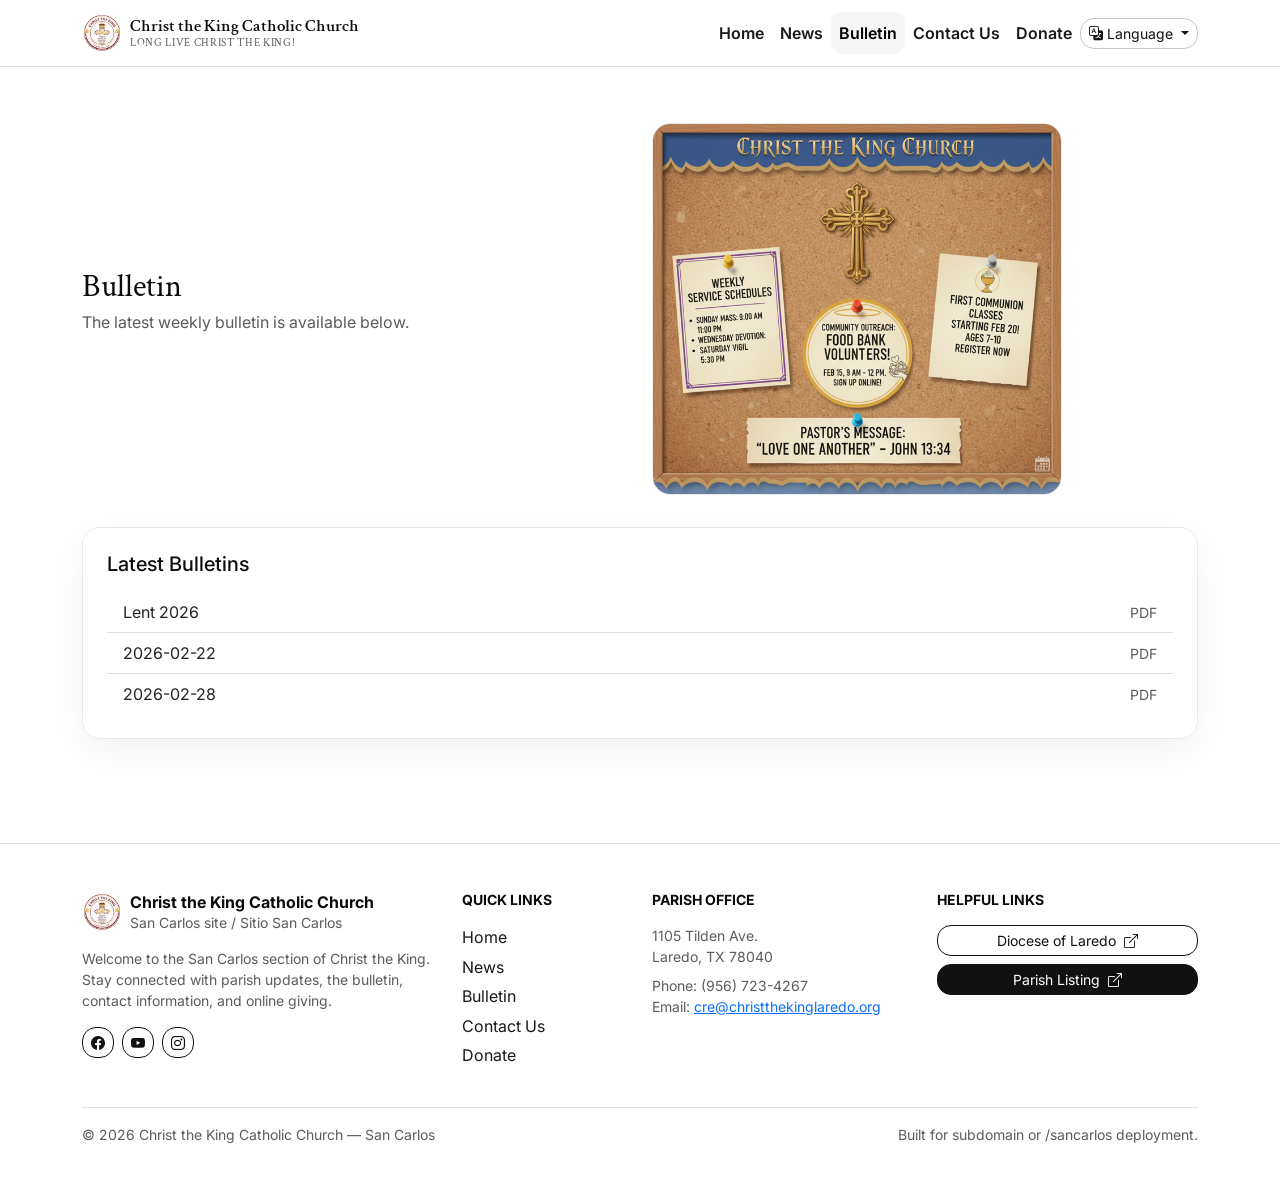
==== bulletin.html @ cfb75371 "0.0.1" ====
<!DOCTYPE html>

<html lang="es">
<head>
<script>(function () { try { document.documentElement.classList.add('js'); var u = new URL(location.href); var l = u.searchParams.get('lang') || localStorage.getItem('ctk_lang'); if (!l) { l = (navigator.language || 'es').toLowerCase().startsWith('en') ? 'en' : 'es'; } document.documentElement.setAttribute('lang', l); document.documentElement.setAttribute('data-lang', l); } catch (e) { } })();</script>
<meta charset="utf-8"/>
<meta content="width=device-width, initial-scale=1" name="viewport"/>
<title data-i18n="pages.bulletin.t001">Boletín • Iglesia Católica Cristo Rey</title>
<meta content="Cristo Rey Iglesia Católica en Laredo, TX — horarios de Misa, ministerios, noticias, boletín y donaciones." name="description"/>
<meta content="Iglesia Católica Cristo Rey" property="og:title"/>
<meta content="Bienvenidos. Acompáñanos a Misa, ministerios y vida parroquial." property="og:description"/>
<meta content="website" property="og:type"/>
<meta content="assets/data/church-logo.png" property="og:image"/>
<meta content="summary_large_image" name="twitter:card"/>
<link href="assets/data/church-logo.png" rel="icon" type="image/png"/>
<link href="assets/data/church-logo.png" rel="apple-touch-icon"/>
<link href="https://fonts.googleapis.com" rel="preconnect"/>
<link crossorigin="" href="https://fonts.gstatic.com" rel="preconnect"/>
<link href="https://fonts.googleapis.com/css2?family=Crimson+Text:wght@400;600&amp;family=Inter:wght@400;500;600;700&amp;display=swap" rel="stylesheet"/>
<link href="https://cdn.jsdelivr.net/npm/bootstrap@5.3.3/dist/css/bootstrap.min.css" rel="stylesheet"/>
<link href="https://cdn.jsdelivr.net/npm/bootstrap-icons@1.11.3/font/bootstrap-icons.min.css" rel="stylesheet"/>
<link href="https://cdn.jsdelivr.net/npm/aos@2.3.4/dist/aos.css" rel="stylesheet"/>
<link href="assets/css/styles.css" rel="stylesheet"/>
<script defer="defer" src="assets/js/i18n.js"></script>
</head>
<body>
<nav class="navbar navbar-expand-lg sticky-top navbar-light bg-white border-bottom">
<div class="container">
<a class="navbar-brand d-flex align-items-center gap-2" href="index.html">
<img alt="Logo de la Iglesia Católica Cristo Rey" class="brand-logo" data-i18n-alt="alt.brand_logo" height="40" src="assets/data/church-logo.png" width="40"/>
<div class="d-flex flex-column lh-sm">
<span class="brand-title" data-i18n="brand.title">Iglesia Católica Cristo Rey</span>
<small class="brand-subtitle" data-i18n="brand.subtitle">¡Viva Cristo Rey!</small>
</div>
</a>
<div class="d-flex align-items-center gap-2 order-lg-3">
<div class="dropdown lang-wrap">
<button aria-expanded="false" class="btn btn-outline-dark btn-sm dropdown-toggle" data-bs-toggle="dropdown" type="button">
<i class="bi bi-translate me-1"></i><span data-i18n="nav.language">Idioma</span>
</button>
<ul class="dropdown-menu dropdown-menu-end shadow-sm">
<li><button class="dropdown-item d-flex align-items-center gap-2" data-set-lang="es" type="button"><i class="bi bi-check2 d-none lang-check" data-lang-check="es"></i><span data-i18n="lang.es">Español</span></button></li>
<li><button class="dropdown-item d-flex align-items-center gap-2" data-set-lang="en" type="button"><i class="bi bi-check2 d-none lang-check" data-lang-check="en"></i><span data-i18n="lang.en">Inglés</span></button></li>
</ul>
</div>
<button aria-controls="navMain" aria-expanded="false" aria-label="Alternar navegación" class="navbar-toggler" data-bs-target="#navMain" data-bs-toggle="collapse" data-i18n-aria="pages.bulletin.ar002" type="button">
<span class="navbar-toggler-icon"></span>
</button>
</div>
<div class="collapse navbar-collapse order-lg-2" id="navMain">
<ul class="navbar-nav ms-auto mb-2 mb-lg-0"><li class="nav-item"><a class="nav-link" href="index.html">Home</a></li><li class="nav-item"><a class="nav-link" href="news.html">News</a></li><li class="nav-item"><a aria-current="page" class="nav-link active" href="bulletin.html">Bulletin</a></li><li class="nav-item"><a class="nav-link" href="contact.html">Contact Us</a></li><li class="nav-item"><a class="nav-link" href="giving.html">Donate</a></li></ul>

</div>
</div>
</nav>
<section class="section">
<div class="container">
<div class="row align-items-center g-4">
<div class="col-lg-6" data-aos="fade-right">
<h1 class="section-title" data-i18n="pages.bulletin.t003">Boletín</h1>
<p class="section-lead" data-i18n="pages.bulletin.t004">El boletín semanal más reciente está
                        disponible a continuación.</p>
</div>
<div class="col-lg-6" data-aos="fade-left">
<img alt="Boletín" class="bulletin-img" data-i18n-alt="alt.bulletin" src="assets/data/bulleting/bulleting-img-01.png"/>
</div>
</div>
<div class="row g-3 mt-3">
<div class="col-12">
<div class="card-soft p-4" data-aos="fade-up">
<h2 class="h5 mb-3" data-i18n="pages.bulletin.t005">Latest Bulletins</h2>
<div class="list-group list-group-flush">
<a class="list-group-item list-group-item-action d-flex justify-content-between align-items-center" href="assets/data/bulleting/cuaresma-2026-pdf.pdf" rel="noopener" target="_blank"><span data-i18n="pages.bulletin.auto_cuaresma_2026">Cuaresma 2026</span><span class="small text-muted" data-i18n="pages.bulletin.t006">PDF</span>
</a>
<a class="list-group-item list-group-item-action d-flex justify-content-between align-items-center" href="assets/data/bulleting/2026-02-22.pdf" rel="noopener" target="_blank"><span>2026-02-22</span><span class="small text-muted">PDF</span>
</a>
<a class="list-group-item list-group-item-action d-flex justify-content-between align-items-center" href="assets/data/bulleting/2026-02-28.pdf" rel="noopener" target="_blank"><span>2026-02-28</span><span class="small text-muted">PDF</span>
</a>
</div>
</div>
</div>
</div>
</div>
</section>
<footer class="footer mt-5 border-top">
<div class="container py-5">
<div class="row g-4">
<div class="col-lg-4">
<div class="d-flex align-items-center gap-2 mb-3">
<img alt="Christ the King Catholic Church logo" class="brand-logo" height="40" src="assets/data/church-logo.png" width="40"/>
<div class="lh-sm">
<div class="fw-bold">Christ the King Catholic Church</div>
<small class="text-muted">San Carlos site / Sitio San Carlos</small>
</div>
</div>
<p class="text-muted small mb-3">Welcome to the San Carlos section of Christ the King. Stay connected with parish updates, the bulletin, contact information, and online giving.</p>
<div class="d-flex gap-2 flex-wrap">
<a aria-label="Facebook" class="social btn btn-outline-dark btn-sm" href="https://www.facebook.com/share/16rQ1C52ZN/?mibextid=wwXIfr"><i class="bi bi-facebook"></i></a>
<a aria-label="YouTube" class="social btn btn-outline-dark btn-sm" href="https://www.youtube.com/@ChristTheKingLaredoTX"><i class="bi bi-youtube"></i></a>
<a aria-label="Instagram" class="social btn btn-outline-dark btn-sm" href="https://www.instagram.com/christthekinglaredo?igsh=MzJka3QwM2VocGp4"><i class="bi bi-instagram"></i></a>
</div>
</div>
<div class="col-6 col-lg-2">
<h6 class="text-uppercase small fw-bold mb-3">Quick Links</h6>
<ul class="list-unstyled footer-list">
<li><a class="footer-link" href="index.html">Home</a></li>
<li><a class="footer-link" href="news.html">News</a></li>
<li><a class="footer-link" href="bulletin.html">Bulletin</a></li>
<li><a class="footer-link" href="contact.html">Contact Us</a></li>
<li><a class="footer-link" href="giving.html">Donate</a></li>
</ul>
</div>
<div class="col-6 col-lg-3">
<h6 class="text-uppercase small fw-bold mb-3">Parish Office</h6>
<p class="small text-muted mb-2">1105 Tilden Ave.<br/>Laredo, TX 78040</p>
<p class="small text-muted mb-0">Phone: (956) 723-4267<br/>Email: <a href="mailto:cre@christthekinglaredo.org">cre@christthekinglaredo.org</a></p>
</div>
<div class="col-lg-3">
<h6 class="text-uppercase small fw-bold mb-3">Helpful Links</h6>
<div class="d-grid gap-2">
<a class="btn btn-outline-dark btn-sm" href="https://dioceseoflaredo.org/" rel="noopener" target="_blank">Diocese of Laredo <i class="bi bi-box-arrow-up-right ms-1"></i></a>
<a class="btn btn-dark btn-sm" href="https://discovermass.com/church/christ-the-king-laredo-tx/" rel="noopener" target="_blank">Parish Listing <i class="bi bi-box-arrow-up-right ms-1"></i></a>
</div>
</div>
</div>
<div class="d-flex flex-column flex-md-row justify-content-between align-items-start align-items-md-center gap-2 small mt-4 pt-3 border-top">
<div class="text-muted">© 2026 Christ the King Catholic Church — San Carlos</div>
<div class="text-muted">Built for subdomain or /sancarlos deployment.</div>
</div>
</div>
</footer>
<script src="https://cdn.jsdelivr.net/npm/bootstrap@5.3.3/dist/js/bootstrap.bundle.min.js"></script>
<script src="https://cdn.jsdelivr.net/npm/aos@2.3.4/dist/aos.js"></script>
<script src="assets/js/main.js"></script>
<!-- -->
</body>
</html>
---- assets/css/styles.css ----
html.js:not(.i18n-ready) body{opacity:0;transition:opacity .15s ease-in;}
html.i18n-ready body{opacity:1;}
:root{
  --ctk-bg: #ffffff;
  --ctk-text: #0c0c0c;
  --ctk-muted: #5b5b5b;
  --ctk-accent: #111111; /* keep dark; headers can be darker */
  --ctk-soft: #f6f6f6;
  --ctk-border: #e9e9e9;
  --ctk-radius: 18px;
}


html{ scroll-behavior: smooth; }
#mapa{ scroll-margin-top: 110px; }
html, body{
  background: var(--ctk-bg);
  color: var(--ctk-text);
  font-family: Inter, system-ui, -apple-system, Segoe UI, Roboto, Arial, sans-serif;
}

.brand-mark{
  width: 38px;
  height: 38px;
  border: 1px solid var(--ctk-border);
  border-radius: 12px;
  background: #fff;
}

.brand-title{
  font-family: "Crimson Text", serif;
  font-weight: 600;
  font-size: 1.05rem;
  color: var(--ctk-text);
}
.brand-subtitle{
  font-family: "Crimson Text", serif;
  letter-spacing: .06em;
  text-transform: uppercase;
  font-size: .70rem;
  color: var(--ctk-muted);
}

.bulletin-img{
  width:75%;
  height:auto;
  border-radius: var(--ctk-radius);
  border: 1px solid var(--ctk-border);
} 

.navbar .nav-link{
  font-weight: 600;
  color: #1a1a1a;
  border-radius: 12px;
  padding: .55rem .8rem;
}
.navbar .nav-link.active,
.navbar .nav-link:hover{
  background: var(--ctk-soft);
}


/* ==============================
   Home: fullscreen hero + overlay navbar
   ============================== */
.page-home{ overflow-x:hidden; }

/* Use fixed navbar only on home */
.page-home .ctk-navbar{
  background: rgba(0,0,0,.28);
  backdrop-filter: blur(12px);
  -webkit-backdrop-filter: blur(12px);
  border-bottom: 1px solid rgba(255,255,255,.16);
  transition: background-color .25s ease, border-color .25s ease, box-shadow .25s ease;
}
.page-home .ctk-navbar .brand-title,
.page-home .ctk-navbar .brand-subtitle,
.page-home .ctk-navbar .nav-link{
  color: #ffffff;
}
.page-home .ctk-navbar .nav-link.active,
.page-home .ctk-navbar .nav-link:hover{
  background: rgba(255,255,255,.12);
}
.page-home .ctk-navbar .navbar-toggler{
  border-color: rgba(255,255,255,.35);
}
.page-home .ctk-navbar .btn-dark{
  background: #ffffff;
  border-color: #ffffff;
  color: #0c0c0c;
}
.page-home .ctk-navbar .btn-outline-dark{
  border-color: rgba(255,255,255,.55);
  color: #ffffff;
}
.page-home .ctk-navbar .btn-outline-dark:hover{
  background: rgba(255,255,255,.14);
}

/* When leaving hero: match the current site look (white bar) */
.page-home .ctk-navbar.nav-scrolled{
  background: #ffffff;
  border-bottom: 1px solid var(--ctk-border);
  box-shadow: 0 10px 30px rgba(0,0,0,.06);
}
.page-home .ctk-navbar.nav-scrolled .brand-title{ color: var(--ctk-text); }
.page-home .ctk-navbar.nav-scrolled .brand-subtitle{ color: var(--ctk-muted); }
.page-home .ctk-navbar.nav-scrolled .nav-link{ color: #1a1a1a; }
.page-home .ctk-navbar.nav-scrolled .nav-link.active,
.page-home .ctk-navbar.nav-scrolled .nav-link:hover{ background: var(--ctk-soft); }
.page-home .ctk-navbar.nav-scrolled .navbar-toggler{ border-color: rgba(0,0,0,.22); }
.page-home .ctk-navbar.nav-scrolled .btn-dark{
  background: #111;
  border-color: #111;
  color: #fff;
}
.page-home .ctk-navbar.nav-scrolled .btn-outline-dark{
  border-color: rgba(0,0,0,.30);
  color: #111;
}
.page-home .ctk-navbar.nav-scrolled .btn-outline-dark:hover{
  background: var(--ctk-soft);
}



/* Mobile navbar collapse panel (so menus are visible on phones) */
@media (max-width: 991.98px){
  .ctk-navbar .navbar-collapse{
    margin-top: .75rem;
    padding: .75rem;
    border-radius: 16px;
    background: #ffffff;
    border: 1px solid var(--ctk-border);
    box-shadow: 0 12px 30px rgba(0,0,0,.10);
  }
  .ctk-navbar .navbar-nav .nav-link{
    border-radius: 12px;
    padding: .6rem .8rem;
  }
  .ctk-navbar .dropdown-menu{
    z-index: 2000;
  }

  /* Home page: while on hero keep a dark glass panel */
  .page-home .ctk-navbar:not(.nav-scrolled) .navbar-collapse{
    background: rgba(0,0,0,.48);
    border: 1px solid rgba(255,255,255,.18);
    box-shadow: 0 18px 40px rgba(0,0,0,.30);
    backdrop-filter: blur(14px);
    -webkit-backdrop-filter: blur(14px);
  }
  .page-home .ctk-navbar:not(.nav-scrolled) .navbar-collapse .nav-link{
    color: #ffffff;
  }
  .page-home .ctk-navbar:not(.nav-scrolled) .navbar-collapse .nav-link:hover,
  .page-home .ctk-navbar:not(.nav-scrolled) .navbar-collapse .nav-link.active{
    background: rgba(255,255,255,.12);
  }
  .page-home .ctk-navbar:not(.nav-scrolled) .navbar-collapse .btn-outline-dark{
    border-color: rgba(255,255,255,.55);
    color: #ffffff;
  }
  .page-home .ctk-navbar:not(.nav-scrolled) .navbar-collapse .btn-outline-dark:hover{
    background: rgba(255,255,255,.14);
  }
}

/* Language dropdown (navbar) */

/* Language button on light navbars (all inner pages) */
.navbar-light .lang-wrap .btn{
  border-color: rgba(0,0,0,.22) !important;
  color: #111 !important;
  background: transparent !important;
}
.navbar-light .lang-wrap .btn:hover{
  background: rgba(0,0,0,.06) !important;
}

.ctk-navbar .lang-wrap .dropdown-menu{
  min-width: 190px;
}
.ctk-navbar .lang-wrap .dropdown-item{
  border-radius: 10px;
}
.ctk-navbar .lang-wrap .dropdown-item:active{
  background: rgba(0,0,0,.06);
  color: inherit;
}
.ctk-navbar .lang-wrap .lang-check{
  width: 1.1rem;
}

/* Home hero: navbar not scrolled (dark glass) */
.page-home .ctk-navbar:not(.nav-scrolled) .lang-wrap .btn{
  border-color: rgba(255,255,255,.55);
  color: #ffffff;
}
.page-home .ctk-navbar:not(.nav-scrolled) .lang-wrap .btn:hover{
  background: rgba(255,255,255,.14);
}

/* Home hero: when scrolled (light) */
.page-home .ctk-navbar.nav-scrolled .lang-wrap .btn{
  border-color: rgba(0,0,0,.22);
  color: #111;
}
.page-home .ctk-navbar.nav-scrolled .lang-wrap .btn:hover{
  background: var(--ctk-soft);
}

/* Fullscreen hero */
.page-home header.hero{
  position: relative;
  min-height: 100vh;
  height: 100vh;
  border-bottom: 1px solid var(--ctk-border);
  background: #000;
}
.page-home header.hero .carousel,
.page-home header.hero .carousel-inner,
.page-home header.hero .carousel-item{
  height: 100vh;
}
.page-home header.hero .carousel-inner{
  border-radius: 0;
  border: 0;
}

.page-home header.hero .carousel-indicators{
  bottom: 58px;
}
.page-home .hero-slide{
  position: relative;
  min-height: 100vh;
  height: 100%;
  display: flex;
  align-items: center;
  background-size: cover;
  background-position: center;
}
.page-home .hero-overlay{
  background: radial-gradient(900px 520px at 50% 38%,
    rgba(0,0,0,.58) 0%,
    rgba(0,0,0,.28) 52%,
    rgba(0,0,0,.62) 100%);
}
.page-home .hero-content{
  padding: clamp(1.5rem, 4vw, 3.25rem);
  max-width: 760px;
}
.page-home .hero-kicker{
  color: rgba(255,255,255,.78);
}
.page-home .hero-quote,
.page-home .hero-ref{
  color: #ffffff;
  text-shadow: 0 10px 30px rgba(0,0,0,.35);
}
.page-home .hero-actions .btn{
  border-radius: 999px;
  padding: .7rem 1.05rem;
}

/* Subtle scroll hint */
.hero-scroll-hint{
  position: absolute;
  left: 50%;
  bottom: 16px;
  transform: translateX(-50%);
  color: rgba(255,255,255,.85);
  font-size: 1.4rem;
  z-index: 5;
  pointer-events: none;
  animation: ctk-bounce 1.6s infinite;
}
@keyframes ctk-bounce{
  0%, 100%{ transform: translateX(-50%) translateY(0); }
  50%{ transform: translateX(-50%) translateY(8px); }
}

@media (max-width: 991.98px){
  .page-home .ctk-navbar{
    background: rgba(0,0,0,.50);
  }
}

.hero{
  border-bottom: 1px solid var(--ctk-border);
  background: linear-gradient(180deg, #fff 0%, #fff 40%, var(--ctk-soft) 100%);
}


/* Full-bleed hero (edge-to-edge) */
.hero{ padding: 0; }
.hero .container-fluid{ padding-left:0; padding-right:0; }
.hero .carousel,
.hero .carousel-inner,
.hero .carousel-item{ width:100%; }
.hero .carousel-inner{ border-radius: 0; border-left: 0; border-right: 0; }
body{ overflow-x:hidden; }
.hero .carousel-inner{
  border-radius: var(--ctk-radius);
  overflow: hidden;
  border: 1px solid var(--ctk-border);
}
.hero-slide{
  min-height: 550px;
  background-size: cover;
  background-position: center;
  position: relative;
}
.hero-overlay{
  position:absolute;
  inset:0;
  background: linear-gradient(90deg, rgba(255,255,255,.92) 0%, rgba(255,255,255,.72) 40%, rgba(255,255,255,.35) 100%);
}
.hero-content{
  position: relative;
  padding: 2.5rem;
  max-width: 680px;
}
.hero-kicker{
  letter-spacing: .12em;
  text-transform: uppercase;
  font-size: .78rem;
  color: var(--ctk-muted);
  font-weight: 700;
}
.hero-quote{
  font-family: "Crimson Text", serif;
  font-size: clamp(1.8rem, 2.8vw, 2.6rem);
  line-height: 1.15;
  margin: .8rem 0 1.2rem;
}
.hero-ref{
  font-weight: 700;
}
.hero-actions .btn{
  border-radius: 999px;
  padding: .65rem 1rem;
}

.section{
  padding: 3.5rem 0;
}

.section.section-features{
  padding-top: 2.75rem;
  padding-bottom: 2.0rem;
}
.section-title{
  font-family: "Crimson Text", serif;
  font-size: 2rem;
  margin-bottom: .25rem;
}
.section-lead{
  color: var(--ctk-muted);
}

.card-soft{
  border: 1px solid var(--ctk-border);
  border-radius: var(--ctk-radius);
  background: #fff;
  box-shadow: 0 12px 35px rgba(0,0,0,.05);
}

.icon-pill{
  width: 44px;
  height: 44px;
  border-radius: 14px;
  border: 1px solid var(--ctk-border);
  display: inline-flex;
  align-items: center;
  justify-content: center;
  background: #fff;
}

.media-img{
  border-radius: var(--ctk-radius);
  border: 1px solid var(--ctk-border);
  width: 100%;
  height: auto;
}

.footer{
  background: #fff;
}
.footer-list li{
  margin-bottom: .35rem;
}
.footer-link{
  color: #1a1a1a;
  text-decoration: none;
}
.footer-link:hover{
  text-decoration: underline;
}

.notice{
  border-left: 4px solid #111;
  background: var(--ctk-soft);
  border-radius: var(--ctk-radius);
  padding: 1rem 1.1rem;
}

/* Home quick links cards */
.feature-card{
  border: 1px solid var(--ctk-border);
  border-radius: 34px;
  background: #fff;
  padding: 2.1rem 1.75rem;
  display: flex;
  flex-direction: column;
  align-items: center;
  text-align: center;
  box-shadow: 0 14px 30px rgba(0,0,0,.06);
}
.feature-icon{
  width: 92px;
  height: 92px;
  border-radius: 20px;
  background: #3f6fb5;
  color: #fff;
  display: inline-flex;
  align-items: center;
  justify-content: center;
  font-size: 2rem;
  border: 1px solid rgba(0,0,0,.18);
  box-shadow: 0 10px 20px rgba(0,0,0,.10);
  margin-bottom: 1.25rem;
}
.feature-title{
  font-family: "Inter", system-ui, -apple-system, Segoe UI, Roboto, Arial, sans-serif;
  font-weight: 800;
  font-size: 2.1rem;
  letter-spacing: -0.02em;
  margin: 0 0 .65rem;
}
.feature-text{
  color: var(--ctk-muted);
  margin: 0 0 1.6rem;
  max-width: 22rem;
}

.feature-card .btn{
  border-radius: 999px;
  padding: .8rem 1.25rem;
  font-weight: 600;
}
@media (max-width: 575.98px){
  .feature-card{ padding: 1.8rem 1.3rem; }
  .feature-icon{ width: 84px; height: 84px; font-size: 1.85rem; }
  .feature-title{ font-size: 1.85rem; }
}

.badge-soft{
  background: var(--ctk-soft);
  border: 1px solid var(--ctk-border);
  color: var(--ctk-text);
}

.form-control, .form-select{
  border-radius: 14px;
  border-color: var(--ctk-border);
  padding: .75rem .9rem;
}
.btn{
  border-radius: 14px;
}
.btn-dark{
  background: #111;
  border-color: #111;
}

/* Testimonies */
.testimonial-card{
  display: flex;
  gap: 1.25rem;
  align-items: flex-start;
  padding: 1.5rem;
}
.testimonial-avatar{
  width: 132px;
  height: 132px;
  border-radius: 999px;
  border: 1px solid var(--ctk-border);
  flex: 0 0 auto;
  object-fit: cover;
}
.testimonial-name{
  font-weight: 700;
  font-size: 1.15rem;
  margin: 0;
}
.testimonial-role{
  color: var(--ctk-muted);
  margin-left: .25rem;
}
.testimonial-text{
  color: var(--ctk-text);
  margin: .5rem 0 0;
}
@media (max-width: 575.98px){
  .testimonial-card{
    flex-direction: column;
    align-items: center;
    text-align: center;
  }
  .testimonial-avatar{
    width: 112px;
    height: 112px;
  }
}
.btn-outline-dark{
  border-color: #111;
  color: #111;
}

.lang-wrap .dropdown-menu{
  min-width: 240px;
}

/* Fix Google translate widget spacing */
.goog-te-gadget{
  font-family: Inter, Arial, sans-serif !important;
}
.goog-te-gadget .goog-te-combo{
  width: 100%;
  padding: .45rem .55rem;
  border-radius: 12px;
  border: 1px solid var(--ctk-border);
}

@media (max-width: 991.98px){
  .hero-content{ padding: 1.5rem; }
  .hero-slide{ min-height: 380px; }
}
@media (max-width: 575.98px){
  .hero-slide{ min-height: 360px; }
  .hero-overlay{
    background: linear-gradient(180deg, rgba(255,255,255,.92) 0%, rgba(255,255,255,.72) 55%, rgba(255,255,255,.45) 100%);
  }
}


/* Sermons page */
.ctk-live-dot{
  width:10px;height:10px;border-radius:999px;
  background: #dc3545; /* bootstrap danger */
  box-shadow: 0 0 0 6px rgba(220,53,69,.12);
}
.bg-soft{ background: var(--ctk-soft); }
.video-card .card-img-top{
  aspect-ratio: 16/9;
  object-fit: cover;
}
.video-card .card-title{
  display:-webkit-box;
  -webkit-line-clamp: 2;
  line-clamp: 2;
  -webkit-box-orient: vertical;
  overflow:hidden;
}


/* Custom church logo */
.brand-logo{
  display:inline-block;
  width:40px;
  height:40px;
  object-fit:contain;
}

/* =========================
   Dirección + Mapa Section
========================= */
.map-info {
  border-radius: 16px;
}

.map-location {
  padding: 14px 0;
  border-bottom: 1px solid rgba(0, 0, 0, 0.08);
}

.map-location:last-child {
  border-bottom: 0;
  padding-bottom: 0;
}

.map-embed {
  border-radius: 16px;
}

.map-iframe {
  width: 100%;
  height: 100%;
  min-height: 420px;
  border: 0;
  display: block;
}

/* Button active state (when switching maps) */
.js-map-btn.is-active {
  filter: brightness(0.95);
  outline: 2px solid rgba(0, 0, 0, 0.15);
  outline-offset: 2px;
}

@media (max-width: 991.98px) {
  .map-iframe {
    min-height: 360px;
  }
}


/* =========================
   Horario de Misas - Photo (Right Side)
========================= */
.mass-times-photo {
  border-radius: 18px;
  object-fit: cover;
  min-height: 520px;
  box-shadow: 0 18px 45px rgba(0,0,0,0.10);
  display: block;
}

@media (max-width: 991.98px) {
  .mass-times-photo {
    min-height: 380px;
  }
}
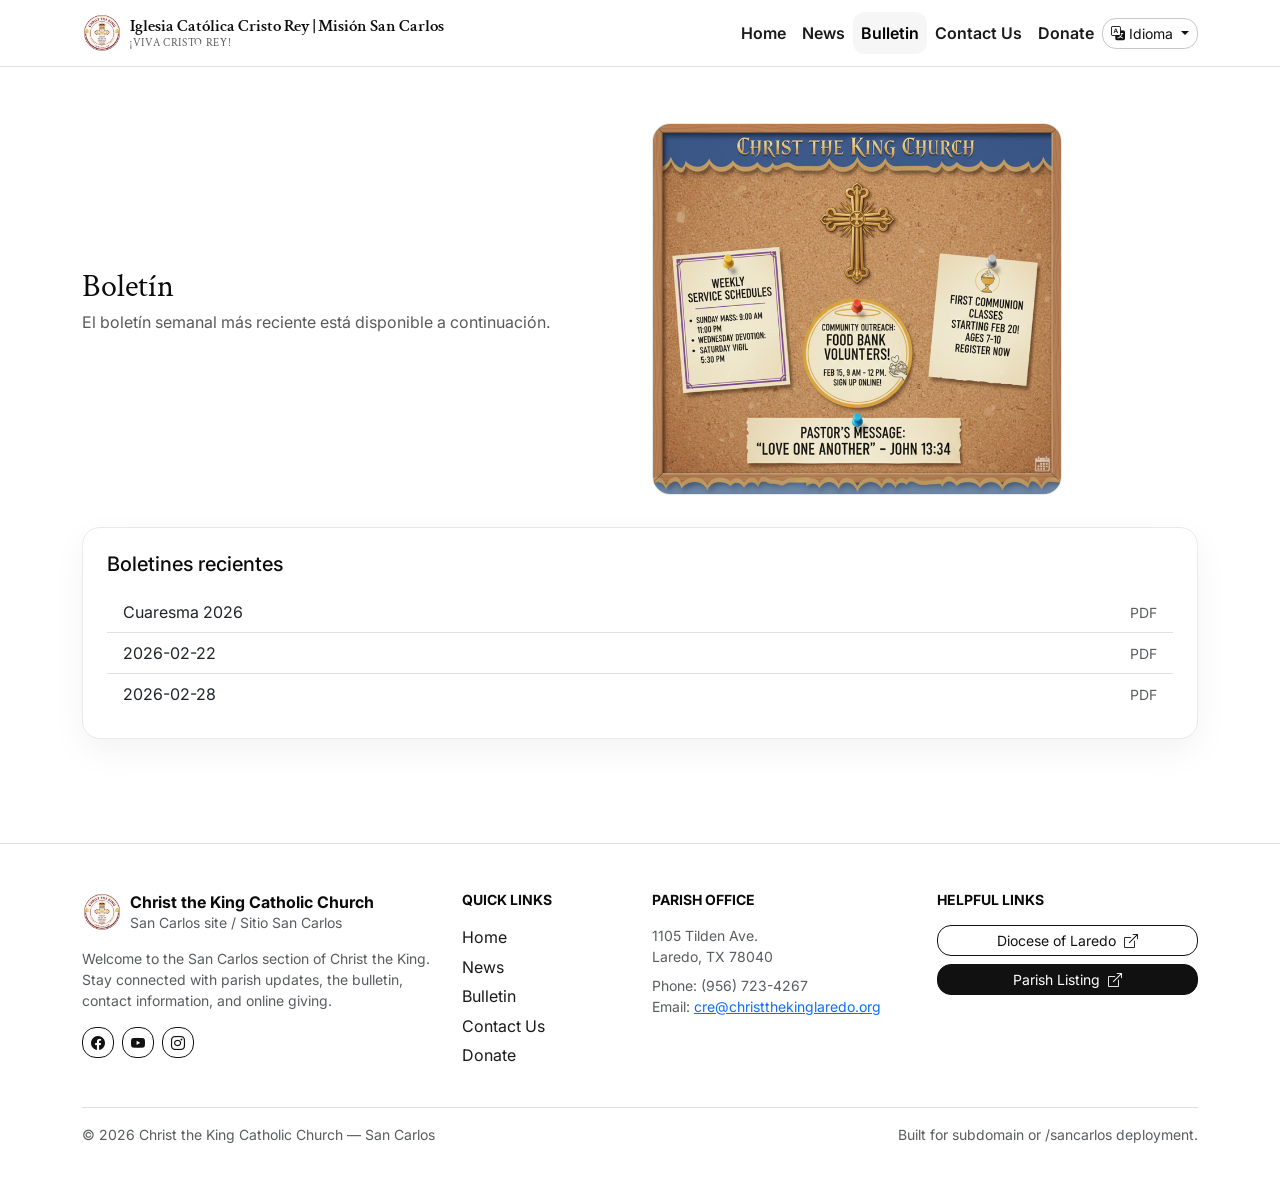
==== commit e200e623: "0.0.4" ====
--- a/bulletin.html
+++ b/bulletin.html
@@ -20,22 +20,42 @@
 <link href="https://cdn.jsdelivr.net/npm/bootstrap@5.3.3/dist/css/bootstrap.min.css" rel="stylesheet"/>
 <link href="https://cdn.jsdelivr.net/npm/bootstrap-icons@1.11.3/font/bootstrap-icons.min.css" rel="stylesheet"/>
 <link href="https://cdn.jsdelivr.net/npm/aos@2.3.4/dist/aos.css" rel="stylesheet"/>
-<link href="assets/css/styles.css" rel="stylesheet"/>
+<link href="assets/css/styles.css" rel="stylesheet"/><script>
+(function () {
+  document.documentElement.classList.add("js");
+  const SUPPORTED = ["es","en"];
+  function getUrlLang(){
+    try{
+      const u = new URL(window.location.href);
+      const l = (u.searchParams.get("lang") || "").toLowerCase();
+      return SUPPORTED.includes(l) ? l : null;
+    }catch(e){ return null; }
+  }
+  let lang = getUrlLang() || localStorage.getItem("ctk_lang") || "es";
+  if (!SUPPORTED.includes(lang)) lang = "es";
+  document.documentElement.lang = lang;
+  document.documentElement.setAttribute("data-lang", lang);
+})();
+</script>
+
 <script defer="defer" src="assets/js/i18n.js"></script>
 </head>
 <body>
 <nav class="navbar navbar-expand-lg sticky-top navbar-light bg-white border-bottom">
-<div class="container">
-<a class="navbar-brand d-flex align-items-center gap-2" href="index.html">
+<div class="container flex-column flex-lg-row align-items-stretch align-items-lg-center">
+<a class="navbar-brand d-flex align-items-center gap-2 w-100 w-lg-auto" href="index.html">
 <img alt="Logo de la Iglesia Católica Cristo Rey" class="brand-logo" data-i18n-alt="alt.brand_logo" height="40" src="assets/data/church-logo.png" width="40"/>
 <div class="d-flex flex-column lh-sm">
 <span class="brand-title" data-i18n="brand.title">Iglesia Católica Cristo Rey</span>
 <small class="brand-subtitle" data-i18n="brand.subtitle">¡Viva Cristo Rey!</small>
 </div>
 </a>
-<div class="d-flex align-items-center gap-2 order-lg-3">
+<div class="nav-controls d-flex align-items-center justify-content-between w-100 w-lg-auto ms-lg-auto order-lg-3 gap-2 mt-2 mt-lg-0">
+<button aria-controls="navMain" aria-expanded="false" aria-label="Alternar navegación" class="navbar-toggler" data-bs-target="#navMain" data-bs-toggle="collapse" data-i18n-aria="pages.bulletin.ar002" type="button">
+<span class="navbar-toggler-icon"></span>
+</button>
 <div class="dropdown lang-wrap">
-<button aria-expanded="false" class="btn btn-outline-dark btn-sm dropdown-toggle" data-bs-toggle="dropdown" type="button">
+<button aria-expanded="false" class="btn btn-outline-dark btn-sm dropdown-toggle" data-bs-toggle="dropdown" type="button" data-bs-display="static">
 <i class="bi bi-translate me-1"></i><span data-i18n="nav.language">Idioma</span>
 </button>
 <ul class="dropdown-menu dropdown-menu-end shadow-sm">
@@ -43,9 +63,6 @@
 <li><button class="dropdown-item d-flex align-items-center gap-2" data-set-lang="en" type="button"><i class="bi bi-check2 d-none lang-check" data-lang-check="en"></i><span data-i18n="lang.en">Inglés</span></button></li>
 </ul>
 </div>
-<button aria-controls="navMain" aria-expanded="false" aria-label="Alternar navegación" class="navbar-toggler" data-bs-target="#navMain" data-bs-toggle="collapse" data-i18n-aria="pages.bulletin.ar002" type="button">
-<span class="navbar-toggler-icon"></span>
-</button>
 </div>
 <div class="collapse navbar-collapse order-lg-2" id="navMain">
 <ul class="navbar-nav ms-auto mb-2 mb-lg-0"><li class="nav-item"><a class="nav-link" href="index.html">Home</a></li><li class="nav-item"><a class="nav-link" href="news.html">News</a></li><li class="nav-item"><a aria-current="page" class="nav-link active" href="bulletin.html">Bulletin</a></li><li class="nav-item"><a class="nav-link" href="contact.html">Contact Us</a></li><li class="nav-item"><a class="nav-link" href="giving.html">Donate</a></li></ul>
--- a/assets/css/styles.css
+++ b/assets/css/styles.css
@@ -633,3 +633,53 @@
     min-height: 380px;
   }
 }
+
+
+/* Mobile overflow + dropdown safety */
+html, body{
+  max-width: 100%;
+  overflow-x: hidden;
+}
+
+@media (max-width: 575.98px){
+  .navbar{
+    left: 0;
+    right: 0;
+  }
+  .dropdown-menu{
+    max-width: calc(100vw - 24px);
+    min-width: 200px;
+  }
+  .nav-controls{
+    padding-left: 0;
+    padding-right: 0;
+  }
+}
+
+
+
+/* Desktop navbar layout fixes (San Carlos) */
+@media (min-width: 992px){
+  .w-lg-auto{ width: auto !important; }
+  #siteNavbar .container{
+    flex-wrap: nowrap;
+  }
+  #siteNavbar .navbar-brand{
+    width: auto !important;
+    white-space: nowrap;
+  }
+  #siteNavbar .navbar-collapse{
+    flex-grow: 1;
+  }
+  #siteNavbar .navbar-nav{
+    flex-wrap: nowrap;
+    gap: .25rem;
+  }
+  #siteNavbar .navbar-nav .nav-link{
+    white-space: nowrap;
+  }
+  #siteNavbar .nav-controls{
+    width: auto !important;
+    flex: 0 0 auto;
+  }
+}
